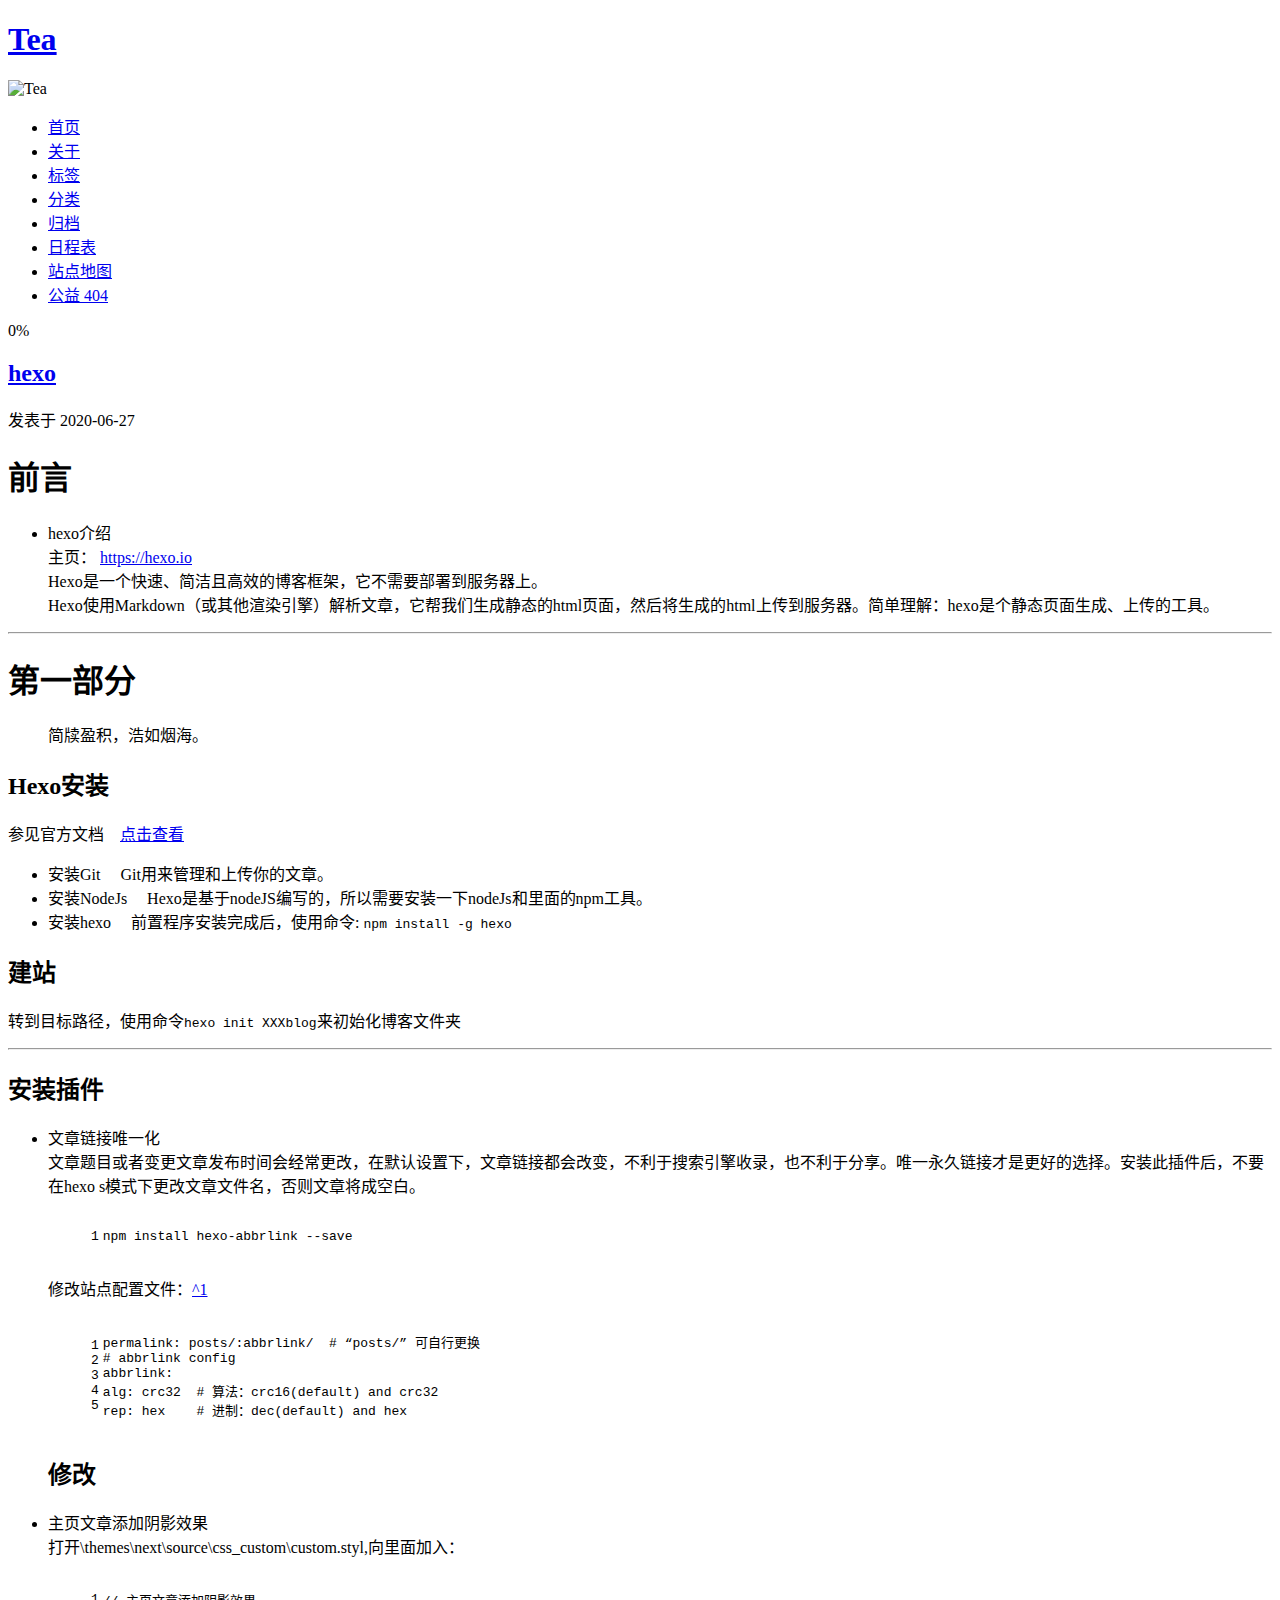
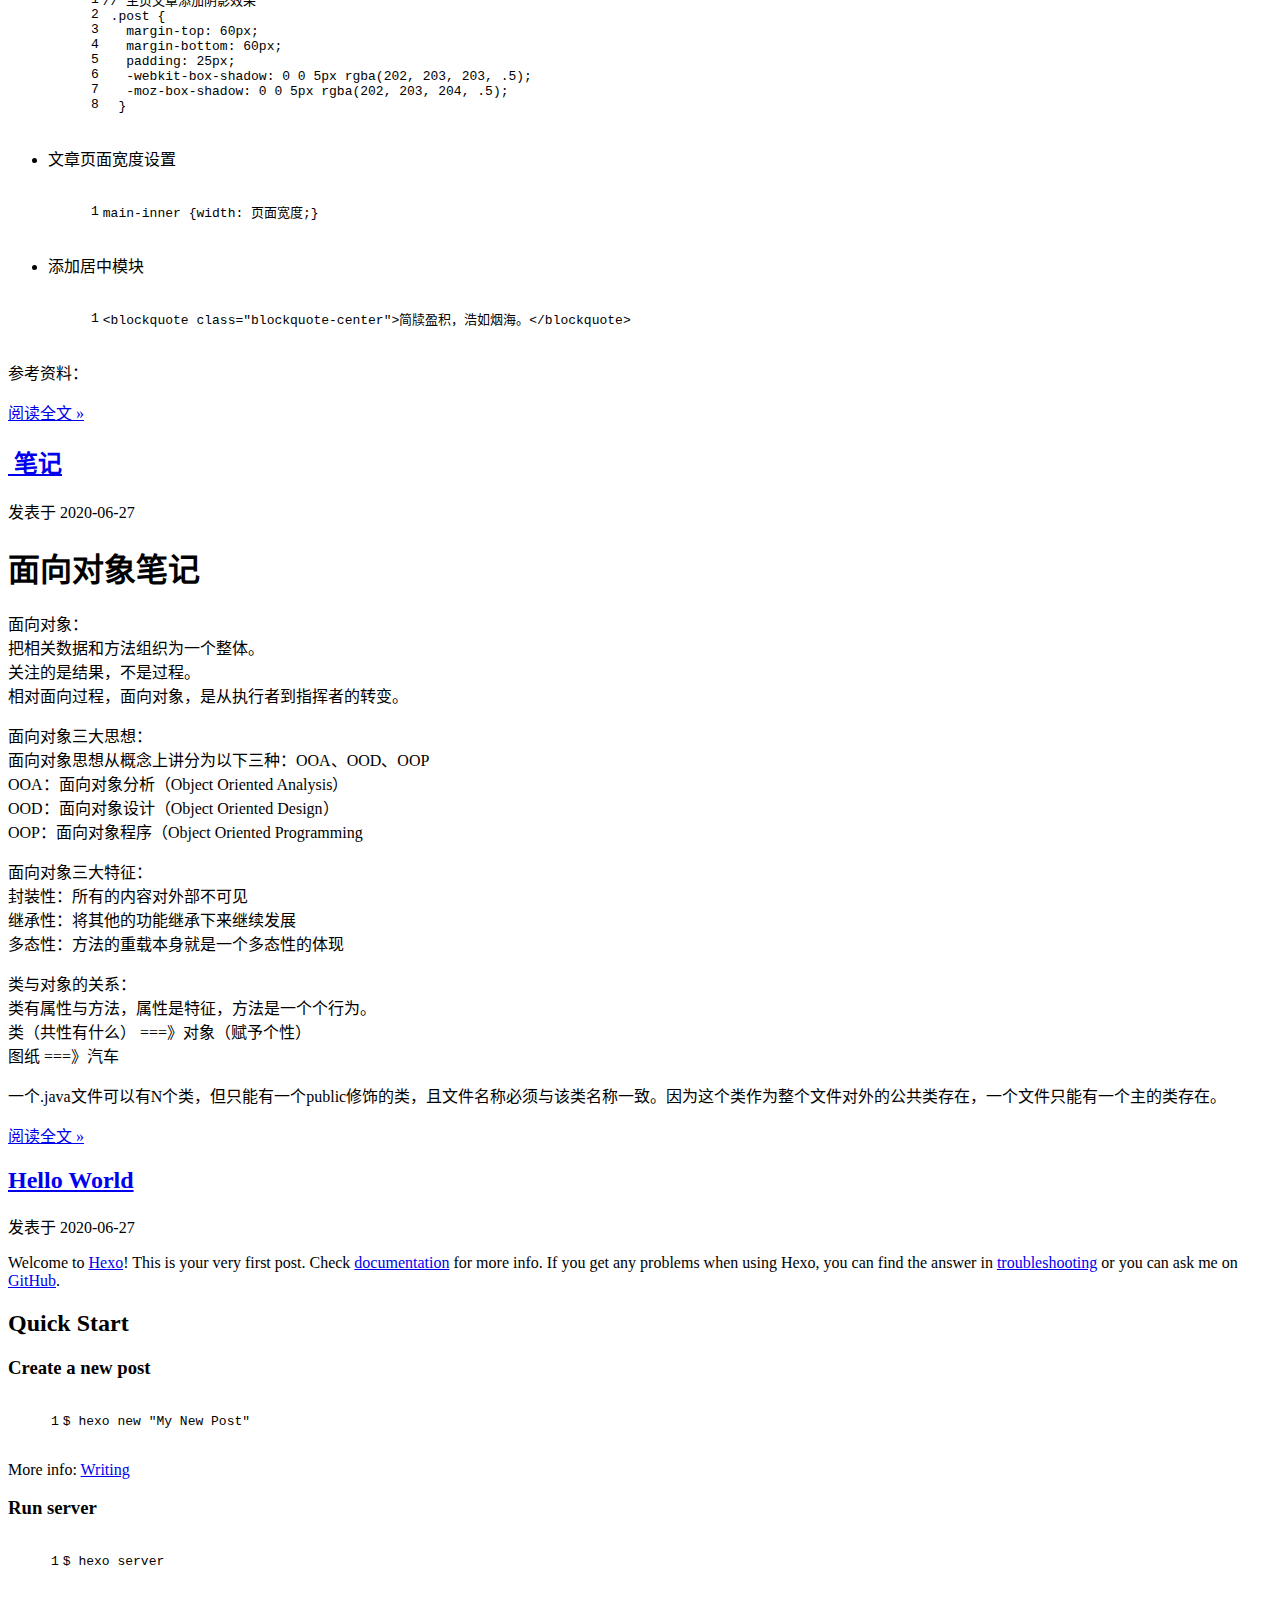
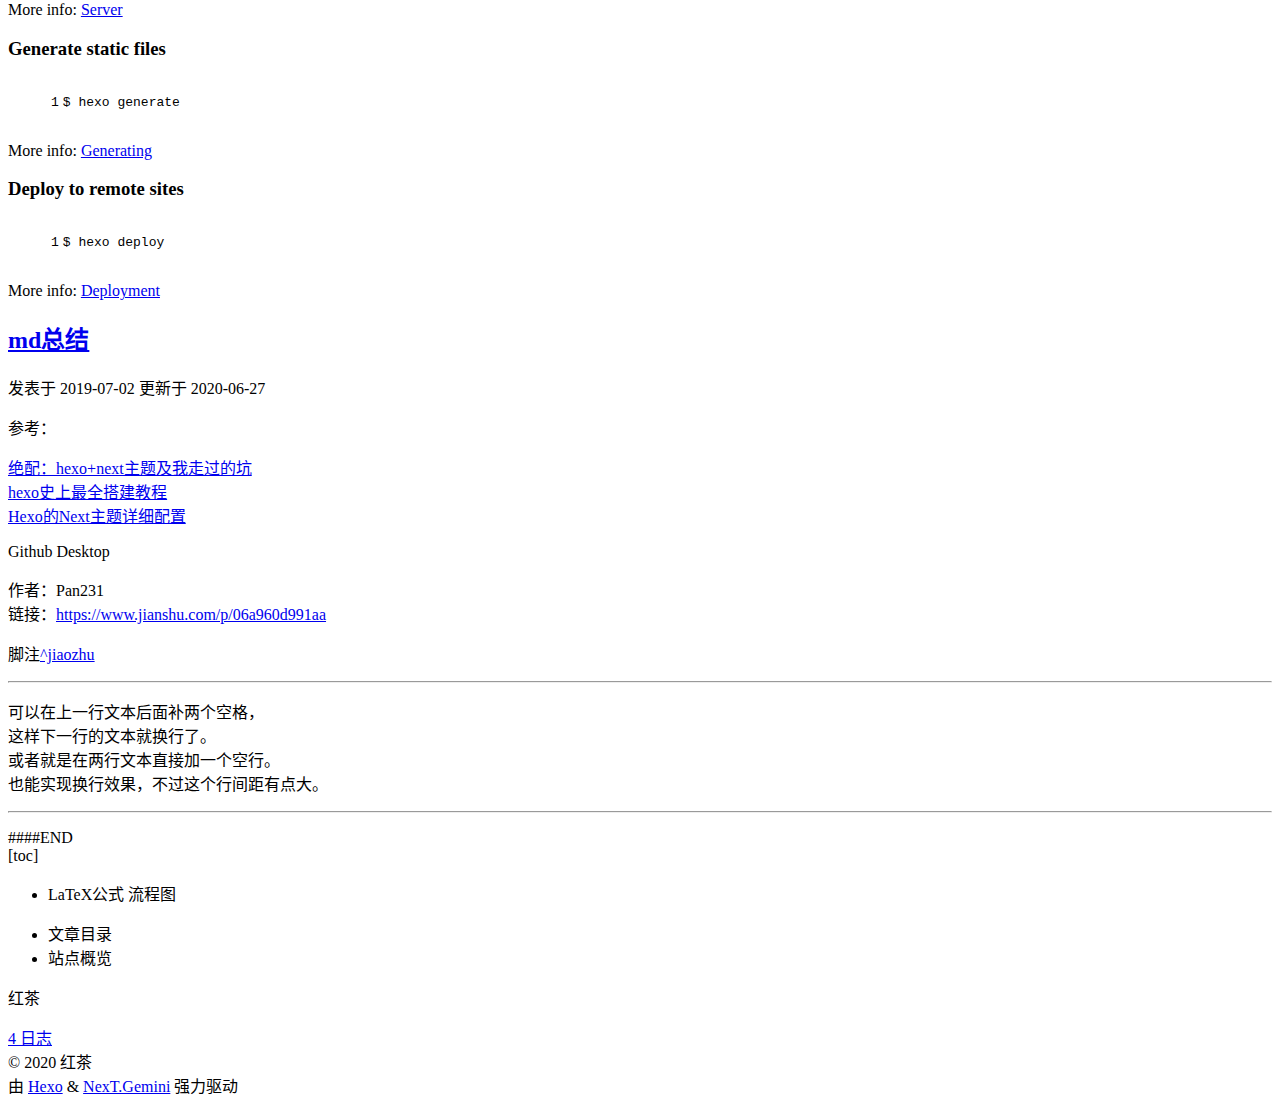
==== public/index.html @ 2e484898 "first commit" ====
<!DOCTYPE html>
<html lang="zh-CN">
<head>
  <meta charset="UTF-8">
<meta name="viewport" content="width=device-width, initial-scale=1, maximum-scale=2">
<meta name="theme-color" content="#222">
<meta name="generator" content="Hexo 4.2.1">
  <link rel="apple-touch-icon" sizes="180x180" href="/images/apple-touch-icon-next.png">
  <link rel="icon" type="image/png" sizes="32x32" href="/images/favicon-32x32-next.png">
  <link rel="icon" type="image/png" sizes="16x16" href="/images/favicon-16x16-next.png">
  <link rel="mask-icon" href="/images/logo.svg" color="#222">

<link rel="stylesheet" href="/css/main.css">


<link rel="stylesheet" href="/lib/font-awesome/css/all.min.css">

<script id="hexo-configurations">
    var NexT = window.NexT || {};
    var CONFIG = {"hostname":"yoursite.com","root":"/","scheme":"Gemini","version":"7.8.0","exturl":false,"sidebar":{"position":"left","display":"post","offset":12,"onmobile":false,"dimmer":false},"copycode":{"enable":false,"show_result":false,"style":null},"back2top":{"enable":true,"sidebar":false,"scrollpercent":false},"bookmark":{"enable":false,"save":"auto"},"fancybox":false,"lazyload":false,"pangu":false,"algolia":{"hits":{"per_page":10},"labels":{"input_placeholder":"Search for Posts","hits_empty":"We didn't find any results for the search: ${query}","hits_stats":"${hits} results found in ${time} ms"}},"localsearch":{"enable":false,"trigger":"auto","top_n_per_article":1,"unescape":false},"motion":{"enable":true,"async":false,"transition":{"post_block":"fadeIn","post_header":"slideDownIn","post_body":"slideDownIn","coll_header":"slideLeftIn","sidebar":"slideUpIn"}}};
  </script>

  <meta property="og:type" content="website">
<meta property="og:title" content="Tea">
<meta property="og:url" content="http://yoursite.com/index.html">
<meta property="og:site_name" content="Tea">
<meta property="og:locale" content="zh_CN">
<meta property="article:author" content="红茶">
<meta name="twitter:card" content="summary">

<link rel="canonical" href="http://yoursite.com/">


<script id="page-configurations">
  // https://hexo.io/docs/variables.html
  CONFIG.page = {
    sidebar: "",
    isHome : true,
    isPost : false,
    lang   : 'zh-CN'
  };
</script>

  <title>Tea</title>
  






  <noscript>
  <style>
  .use-motion .brand,
  .use-motion .menu-item,
  .sidebar-inner,
  .use-motion .post-block,
  .use-motion .pagination,
  .use-motion .comments,
  .use-motion .post-header,
  .use-motion .post-body,
  .use-motion .collection-header { opacity: initial; }

  .use-motion .site-title,
  .use-motion .site-subtitle {
    opacity: initial;
    top: initial;
  }

  .use-motion .logo-line-before i { left: initial; }
  .use-motion .logo-line-after i { right: initial; }
  </style>
</noscript>

</head>

<body itemscope itemtype="http://schema.org/WebPage">
  <div class="container use-motion">
    <div class="headband"></div>

    <header class="header" itemscope itemtype="http://schema.org/WPHeader">
      <div class="header-inner"><div class="site-brand-container">
  <div class="site-nav-toggle">
    <div class="toggle" aria-label="切换导航栏">
      <span class="toggle-line toggle-line-first"></span>
      <span class="toggle-line toggle-line-middle"></span>
      <span class="toggle-line toggle-line-last"></span>
    </div>
  </div>

  <div class="site-meta custom-logo">

    <a href="/" class="brand" rel="start">
      <span class="logo-line-before"><i></i></span>
      <h1 class="site-title">Tea</h1>
      <span class="logo-line-after"><i></i></span>
    </a>
      <a>
        <img class="custom-logo-image" src="[object Object]" alt="Tea">
      </a>
  </div>

  <div class="site-nav-right">
    <div class="toggle popup-trigger">
    </div>
  </div>
</div>




<nav class="site-nav">
  <ul id="menu" class="main-menu menu">
        <li class="menu-item menu-item-home">

    <a href="/" rel="section"><i class="home fa-fw"></i>首页</a>

  </li>
        <li class="menu-item menu-item-about">

    <a href="/about/" rel="section"><i class="user fa-fw"></i>关于</a>

  </li>
        <li class="menu-item menu-item-tags">

    <a href="/tags/" rel="section"><i class="tags fa-fw"></i>标签</a>

  </li>
        <li class="menu-item menu-item-categories">

    <a href="/categories/" rel="section"><i class="th fa-fw"></i>分类</a>

  </li>
        <li class="menu-item menu-item-archives">

    <a href="/archives/" rel="section"><i class="archive fa-fw"></i>归档</a>

  </li>
        <li class="menu-item menu-item-schedule">

    <a href="/schedule/" rel="section"><i class="calendar fa-fw"></i>日程表</a>

  </li>
        <li class="menu-item menu-item-sitemap">

    <a href="/sitemap.xml" rel="section"><i class="sitemap fa-fw"></i>站点地图</a>

  </li>
        <li class="menu-item menu-item-commonweal">

    <a href="/404/" rel="section"><i class="heartbeat fa-fw"></i>公益 404</a>

  </li>
  </ul>
</nav>




</div>
    </header>

    
  <div class="back-to-top">
    <i class="fa fa-arrow-up"></i>
    <span>0%</span>
  </div>


    <main class="main">
      <div class="main-inner">
        <div class="content-wrap">
          

          <div class="content index posts-expand">
            
      
  
  
  <article itemscope itemtype="http://schema.org/Article" class="post-block" lang="zh-CN">
    <link itemprop="mainEntityOfPage" href="http://yoursite.com/2020/06/27/hexo/">

    <span hidden itemprop="author" itemscope itemtype="http://schema.org/Person">
      <meta itemprop="image" content="/images/avatar.gif">
      <meta itemprop="name" content="红茶">
      <meta itemprop="description" content="">
    </span>

    <span hidden itemprop="publisher" itemscope itemtype="http://schema.org/Organization">
      <meta itemprop="name" content="Tea">
    </span>
      <header class="post-header">
        <h2 class="post-title" itemprop="name headline">
          
            <a href="/2020/06/27/hexo/" class="post-title-link" itemprop="url">hexo</a>
        </h2>

        <div class="post-meta">
            <span class="post-meta-item">
              <span class="post-meta-item-icon">
                <i class="far fa-calendar"></i>
              </span>
              <span class="post-meta-item-text">发表于</span>
              

              <time title="创建时间：2020-06-27 18:20:52 / 修改时间：19:02:38" itemprop="dateCreated datePublished" datetime="2020-06-27T18:20:52+08:00">2020-06-27</time>
            </span>

          

        </div>
      </header>

    
    
    
    <div class="post-body" itemprop="articleBody">

      
          <h1 id="前言"><a href="#前言" class="headerlink" title="前言"></a>前言</h1><ul>
<li>hexo介绍<br>主页： <a href="https://hexo.io" target="_blank" rel="noopener">https://hexo.io</a><br>Hexo是一个快速、简洁且高效的博客框架，它不需要部署到服务器上。<br>Hexo使用Markdown（或其他渲染引擎）解析文章，它帮我们生成静态的html页面，然后将生成的html上传到服务器。简单理解：hexo是个静态页面生成、上传的工具。</li>
</ul>
<hr>
<h1 id="第一部分"><a href="#第一部分" class="headerlink" title="第一部分"></a>第一部分</h1><blockquote class="blockquote-center">简牍盈积，浩如烟海。</blockquote>

<h2 id="Hexo安装"><a href="#Hexo安装" class="headerlink" title="Hexo安装"></a>Hexo安装</h2><p>参见官方文档     &nbsp;&nbsp;&nbsp;<a href="https://hexo.io/zh-cn/docs/" target="_blank" rel="noopener">点击查看</a></p>
<ul>
<li>安装Git    &nbsp;&nbsp;&nbsp;    Git用来管理和上传你的文章。</li>
<li>安装NodeJs    &nbsp;&nbsp;&nbsp;    Hexo是基于nodeJS编写的，所以需要安装一下nodeJs和里面的npm工具。</li>
<li>安装hexo    &nbsp;&nbsp;&nbsp;    前置程序安装完成后，使用命令: <code>npm install -g hexo</code></li>
</ul>
<h2 id="建站"><a href="#建站" class="headerlink" title="建站"></a>建站</h2><p>转到目标路径，使用命令<code>hexo init XXXblog</code>来初始化博客文件夹</p>
<hr>
<h2 id="安装插件"><a href="#安装插件" class="headerlink" title="安装插件"></a>安装插件</h2><ul>
<li>文章链接唯一化<br>文章题目或者变更文章发布时间会经常更改，在默认设置下，文章链接都会改变，不利于搜索引擎收录，也不利于分享。唯一永久链接才是更好的选择。安装此插件后，不要在hexo s模式下更改文章文件名，否则文章将成空白。<figure class="highlight plain"><table><tr><td class="gutter"><pre><span class="line">1</span><br></pre></td><td class="code"><pre><span class="line">npm install hexo-abbrlink --save</span><br></pre></td></tr></table></figure>
  修改站点配置文件：<a href="https://newdee.cf/posts/6ed4d3bc/" target="_blank" rel="noopener">^1</a><figure class="highlight plain"><table><tr><td class="gutter"><pre><span class="line">1</span><br><span class="line">2</span><br><span class="line">3</span><br><span class="line">4</span><br><span class="line">5</span><br></pre></td><td class="code"><pre><span class="line">permalink: posts&#x2F;:abbrlink&#x2F;  # “posts&#x2F;” 可自行更换</span><br><span class="line"># abbrlink config</span><br><span class="line">abbrlink:</span><br><span class="line">alg: crc32  # 算法：crc16(default) and crc32 </span><br><span class="line">rep: hex    # 进制：dec(default) and hex</span><br></pre></td></tr></table></figure>
<h2 id="修改"><a href="#修改" class="headerlink" title="修改"></a>修改</h2></li>
<li>主页文章添加阴影效果<br>打开\themes\next\source\css_custom\custom.styl,向里面加入：<figure class="highlight plain"><table><tr><td class="gutter"><pre><span class="line">1</span><br><span class="line">2</span><br><span class="line">3</span><br><span class="line">4</span><br><span class="line">5</span><br><span class="line">6</span><br><span class="line">7</span><br><span class="line">8</span><br></pre></td><td class="code"><pre><span class="line">&#x2F;&#x2F; 主页文章添加阴影效果</span><br><span class="line"> .post &#123;</span><br><span class="line">   margin-top: 60px;</span><br><span class="line">   margin-bottom: 60px;</span><br><span class="line">   padding: 25px;</span><br><span class="line">   -webkit-box-shadow: 0 0 5px rgba(202, 203, 203, .5);</span><br><span class="line">   -moz-box-shadow: 0 0 5px rgba(202, 203, 204, .5);</span><br><span class="line">  &#125;</span><br></pre></td></tr></table></figure></li>
<li>文章页面宽度设置<figure class="highlight plain"><table><tr><td class="gutter"><pre><span class="line">1</span><br></pre></td><td class="code"><pre><span class="line">main-inner &#123;width: 页面宽度;&#125;</span><br></pre></td></tr></table></figure></li>
<li>添加居中模块<figure class="highlight plain"><table><tr><td class="gutter"><pre><span class="line">1</span><br></pre></td><td class="code"><pre><span class="line">&lt;blockquote class&#x3D;&quot;blockquote-center&quot;&gt;简牍盈积，浩如烟海。&lt;&#x2F;blockquote&gt;</span><br></pre></td></tr></table></figure>







</li>
</ul>
<p>参考资料：</p>
          <!--noindex-->
            <div class="post-button">
              <a class="btn" href="/2020/06/27/hexo/#more" rel="contents">
                阅读全文 &raquo;
              </a>
            </div>
          <!--/noindex-->
        
      
    </div>

    
    
    
      <footer class="post-footer">
        <div class="post-eof"></div>
      </footer>
  </article>
  
  
  

      
  
  
  <article itemscope itemtype="http://schema.org/Article" class="post-block" lang="zh-CN">
    <link itemprop="mainEntityOfPage" href="http://yoursite.com/2020/06/27/%E7%AC%94%E8%AE%B0/">

    <span hidden itemprop="author" itemscope itemtype="http://schema.org/Person">
      <meta itemprop="image" content="/images/avatar.gif">
      <meta itemprop="name" content="红茶">
      <meta itemprop="description" content="">
    </span>

    <span hidden itemprop="publisher" itemscope itemtype="http://schema.org/Organization">
      <meta itemprop="name" content="Tea">
    </span>
      <header class="post-header">
        <h2 class="post-title" itemprop="name headline">
          
            <a href="/2020/06/27/%E7%AC%94%E8%AE%B0/" class="post-title-link" itemprop="url"> 笔记</a>
        </h2>

        <div class="post-meta">
            <span class="post-meta-item">
              <span class="post-meta-item-icon">
                <i class="far fa-calendar"></i>
              </span>
              <span class="post-meta-item-text">发表于</span>
              

              <time title="创建时间：2020-06-27 18:13:04 / 修改时间：18:26:56" itemprop="dateCreated datePublished" datetime="2020-06-27T18:13:04+08:00">2020-06-27</time>
            </span>

          

        </div>
      </header>

    
    
    
    <div class="post-body" itemprop="articleBody">

      
          <h1 id="面向对象笔记"><a href="#面向对象笔记" class="headerlink" title="面向对象笔记"></a>面向对象笔记</h1><p>面向对象：<br>把相关数据和方法组织为一个整体。<br>关注的是结果，不是过程。<br>相对面向过程，面向对象，是从执行者到指挥者的转变。</p>
<p>面向对象三大思想：<br>面向对象思想从概念上讲分为以下三种：OOA、OOD、OOP<br>OOA：面向对象分析（Object Oriented Analysis）<br>OOD：面向对象设计（Object Oriented Design）<br>OOP：面向对象程序（Object Oriented Programming</p>
<p>面向对象三大特征：<br>封装性：所有的内容对外部不可见<br>继承性：将其他的功能继承下来继续发展<br>多态性：方法的重载本身就是一个多态性的体现</p>
<p>类与对象的关系：<br>类有属性与方法，属性是特征，方法是一个个行为。<br>类（共性有什么） ===》对象（赋予个性）<br>图纸 ===》汽车</p>
<p>一个.java文件可以有N个类，但只能有一个public修饰的类，且文件名称必须与该类名称一致。因为这个类作为整个文件对外的公共类存在，一个文件只能有一个主的类存在。</p>
          <!--noindex-->
            <div class="post-button">
              <a class="btn" href="/2020/06/27/%E7%AC%94%E8%AE%B0/#more" rel="contents">
                阅读全文 &raquo;
              </a>
            </div>
          <!--/noindex-->
        
      
    </div>

    
    
    
      <footer class="post-footer">
        <div class="post-eof"></div>
      </footer>
  </article>
  
  
  

      
  
  
  <article itemscope itemtype="http://schema.org/Article" class="post-block" lang="zh-CN">
    <link itemprop="mainEntityOfPage" href="http://yoursite.com/2020/06/27/hello-world/">

    <span hidden itemprop="author" itemscope itemtype="http://schema.org/Person">
      <meta itemprop="image" content="/images/avatar.gif">
      <meta itemprop="name" content="红茶">
      <meta itemprop="description" content="">
    </span>

    <span hidden itemprop="publisher" itemscope itemtype="http://schema.org/Organization">
      <meta itemprop="name" content="Tea">
    </span>
      <header class="post-header">
        <h2 class="post-title" itemprop="name headline">
          
            <a href="/2020/06/27/hello-world/" class="post-title-link" itemprop="url">Hello World</a>
        </h2>

        <div class="post-meta">
            <span class="post-meta-item">
              <span class="post-meta-item-icon">
                <i class="far fa-calendar"></i>
              </span>
              <span class="post-meta-item-text">发表于</span>

              <time title="创建时间：2020-06-27 17:03:56" itemprop="dateCreated datePublished" datetime="2020-06-27T17:03:56+08:00">2020-06-27</time>
            </span>

          

        </div>
      </header>

    
    
    
    <div class="post-body" itemprop="articleBody">

      
          <p>Welcome to <a href="https://hexo.io/" target="_blank" rel="noopener">Hexo</a>! This is your very first post. Check <a href="https://hexo.io/docs/" target="_blank" rel="noopener">documentation</a> for more info. If you get any problems when using Hexo, you can find the answer in <a href="https://hexo.io/docs/troubleshooting.html" target="_blank" rel="noopener">troubleshooting</a> or you can ask me on <a href="https://github.com/hexojs/hexo/issues" target="_blank" rel="noopener">GitHub</a>.</p>
<h2 id="Quick-Start"><a href="#Quick-Start" class="headerlink" title="Quick Start"></a>Quick Start</h2><h3 id="Create-a-new-post"><a href="#Create-a-new-post" class="headerlink" title="Create a new post"></a>Create a new post</h3><figure class="highlight bash"><table><tr><td class="gutter"><pre><span class="line">1</span><br></pre></td><td class="code"><pre><span class="line">$ hexo new <span class="string">"My New Post"</span></span><br></pre></td></tr></table></figure>

<p>More info: <a href="https://hexo.io/docs/writing.html" target="_blank" rel="noopener">Writing</a></p>
<h3 id="Run-server"><a href="#Run-server" class="headerlink" title="Run server"></a>Run server</h3><figure class="highlight bash"><table><tr><td class="gutter"><pre><span class="line">1</span><br></pre></td><td class="code"><pre><span class="line">$ hexo server</span><br></pre></td></tr></table></figure>

<p>More info: <a href="https://hexo.io/docs/server.html" target="_blank" rel="noopener">Server</a></p>
<h3 id="Generate-static-files"><a href="#Generate-static-files" class="headerlink" title="Generate static files"></a>Generate static files</h3><figure class="highlight bash"><table><tr><td class="gutter"><pre><span class="line">1</span><br></pre></td><td class="code"><pre><span class="line">$ hexo generate</span><br></pre></td></tr></table></figure>

<p>More info: <a href="https://hexo.io/docs/generating.html" target="_blank" rel="noopener">Generating</a></p>
<h3 id="Deploy-to-remote-sites"><a href="#Deploy-to-remote-sites" class="headerlink" title="Deploy to remote sites"></a>Deploy to remote sites</h3><figure class="highlight bash"><table><tr><td class="gutter"><pre><span class="line">1</span><br></pre></td><td class="code"><pre><span class="line">$ hexo deploy</span><br></pre></td></tr></table></figure>

<p>More info: <a href="https://hexo.io/docs/one-command-deployment.html" target="_blank" rel="noopener">Deployment</a></p>

      
    </div>

    
    
    
      <footer class="post-footer">
        <div class="post-eof"></div>
      </footer>
  </article>
  
  
  

      
  
  
  <article itemscope itemtype="http://schema.org/Article" class="post-block" lang="zh-CN">
    <link itemprop="mainEntityOfPage" href="http://yoursite.com/2019/07/02/md%E6%80%BB%E7%BB%93/">

    <span hidden itemprop="author" itemscope itemtype="http://schema.org/Person">
      <meta itemprop="image" content="/images/avatar.gif">
      <meta itemprop="name" content="红茶">
      <meta itemprop="description" content="">
    </span>

    <span hidden itemprop="publisher" itemscope itemtype="http://schema.org/Organization">
      <meta itemprop="name" content="Tea">
    </span>
      <header class="post-header">
        <h2 class="post-title" itemprop="name headline">
          
            <a href="/2019/07/02/md%E6%80%BB%E7%BB%93/" class="post-title-link" itemprop="url">md总结</a>
        </h2>

        <div class="post-meta">
            <span class="post-meta-item">
              <span class="post-meta-item-icon">
                <i class="far fa-calendar"></i>
              </span>
              <span class="post-meta-item-text">发表于</span>

              <time title="创建时间：2019-07-02 17:21:34" itemprop="dateCreated datePublished" datetime="2019-07-02T17:21:34+08:00">2019-07-02</time>
            </span>
              <span class="post-meta-item">
                <span class="post-meta-item-icon">
                  <i class="far fa-calendar-check"></i>
                </span>
                <span class="post-meta-item-text">更新于</span>
                <time title="修改时间：2020-06-27 19:09:15" itemprop="dateModified" datetime="2020-06-27T19:09:15+08:00">2020-06-27</time>
              </span>

          

        </div>
      </header>

    
    
    
    <div class="post-body" itemprop="articleBody">

      
          <p>参考：</p>
<p><a href="https://www.jianshu.com/p/21c94eb7bcd1" target="_blank" rel="noopener">绝配：hexo+next主题及我走过的坑</a><br><a href="https://blog.csdn.net/sinat_37781304/article/details/82729029" target="_blank" rel="noopener">hexo史上最全搭建教程</a><br><a href="https://www.jianshu.com/p/3a05351a37dc" target="_blank" rel="noopener">Hexo的Next主题详细配置</a></p>
<p>Github Desktop</p>
<p>作者：Pan231<br>链接：<a href="https://www.jianshu.com/p/06a960d991aa" target="_blank" rel="noopener">https://www.jianshu.com/p/06a960d991aa</a></p>
<p>脚注<a href="hahhah">^jiaozhu</a></p>
<hr>
<p>可以在上一行文本后面补两个空格，<br>这样下一行的文本就换行了。<br>或者就是在两行文本直接加一个空行。<br>也能实现换行效果，不过这个行间距有点大。</p>
<hr>
<p>####END<br>[toc]</p>
<ul>
<li>LaTeX公式 流程图 </li>
</ul>

      
    </div>

    
    
    
      <footer class="post-footer">
        <div class="post-eof"></div>
      </footer>
  </article>
  
  
  


  



          </div>
          

<script>
  window.addEventListener('tabs:register', () => {
    let { activeClass } = CONFIG.comments;
    if (CONFIG.comments.storage) {
      activeClass = localStorage.getItem('comments_active') || activeClass;
    }
    if (activeClass) {
      let activeTab = document.querySelector(`a[href="#comment-${activeClass}"]`);
      if (activeTab) {
        activeTab.click();
      }
    }
  });
  if (CONFIG.comments.storage) {
    window.addEventListener('tabs:click', event => {
      if (!event.target.matches('.tabs-comment .tab-content .tab-pane')) return;
      let commentClass = event.target.classList[1];
      localStorage.setItem('comments_active', commentClass);
    });
  }
</script>

        </div>
          
  
  <div class="toggle sidebar-toggle">
    <span class="toggle-line toggle-line-first"></span>
    <span class="toggle-line toggle-line-middle"></span>
    <span class="toggle-line toggle-line-last"></span>
  </div>

  <aside class="sidebar">
    <div class="sidebar-inner">

      <ul class="sidebar-nav motion-element">
        <li class="sidebar-nav-toc">
          文章目录
        </li>
        <li class="sidebar-nav-overview">
          站点概览
        </li>
      </ul>

      <!--noindex-->
      <div class="post-toc-wrap sidebar-panel">
      </div>
      <!--/noindex-->

      <div class="site-overview-wrap sidebar-panel">
        <div class="site-author motion-element" itemprop="author" itemscope itemtype="http://schema.org/Person">
  <p class="site-author-name" itemprop="name">红茶</p>
  <div class="site-description" itemprop="description"></div>
</div>
<div class="site-state-wrap motion-element">
  <nav class="site-state">
      <div class="site-state-item site-state-posts">
          <a href="/archives/">
        
          <span class="site-state-item-count">4</span>
          <span class="site-state-item-name">日志</span>
        </a>
      </div>
  </nav>
</div>



      </div>

    </div>
  </aside>
  <div id="sidebar-dimmer"></div>


      </div>
    </main>

    <footer class="footer">
      <div class="footer-inner">
        

        

<div class="copyright">
  
  &copy; 
  <span itemprop="copyrightYear">2020</span>
  <span class="with-love">
    <i class="snowflake-o"></i>
  </span>
  <span class="author" itemprop="copyrightHolder">红茶</span>
</div>
  <div class="powered-by">由 <a href="https://hexo.io/" class="theme-link" rel="noopener" target="_blank">Hexo</a> & <a href="https://theme-next.org/" class="theme-link" rel="noopener" target="_blank">NexT.Gemini</a> 强力驱动
  </div>

        








      </div>
    </footer>
  </div>

  
  <script src="/lib/anime.min.js"></script>
  <script src="/lib/velocity/velocity.min.js"></script>
  <script src="/lib/velocity/velocity.ui.min.js"></script>

<script src="/js/utils.js"></script>

<script src="/js/motion.js"></script>


<script src="/js/schemes/pisces.js"></script>


<script src="/js/next-boot.js"></script>




  















  

  
  <script src="//cdn.jsdelivr.net/npm/quicklink@1/dist/quicklink.umd.js"></script>
  <script>
      window.addEventListener('load', () => {
      quicklink({
        timeout : 3000,
        priority: true,
        ignores : [uri => uri.includes('#'),uri => uri === 'http://yoursite.com/',]
      });
      });
  </script>

</body>
</html>
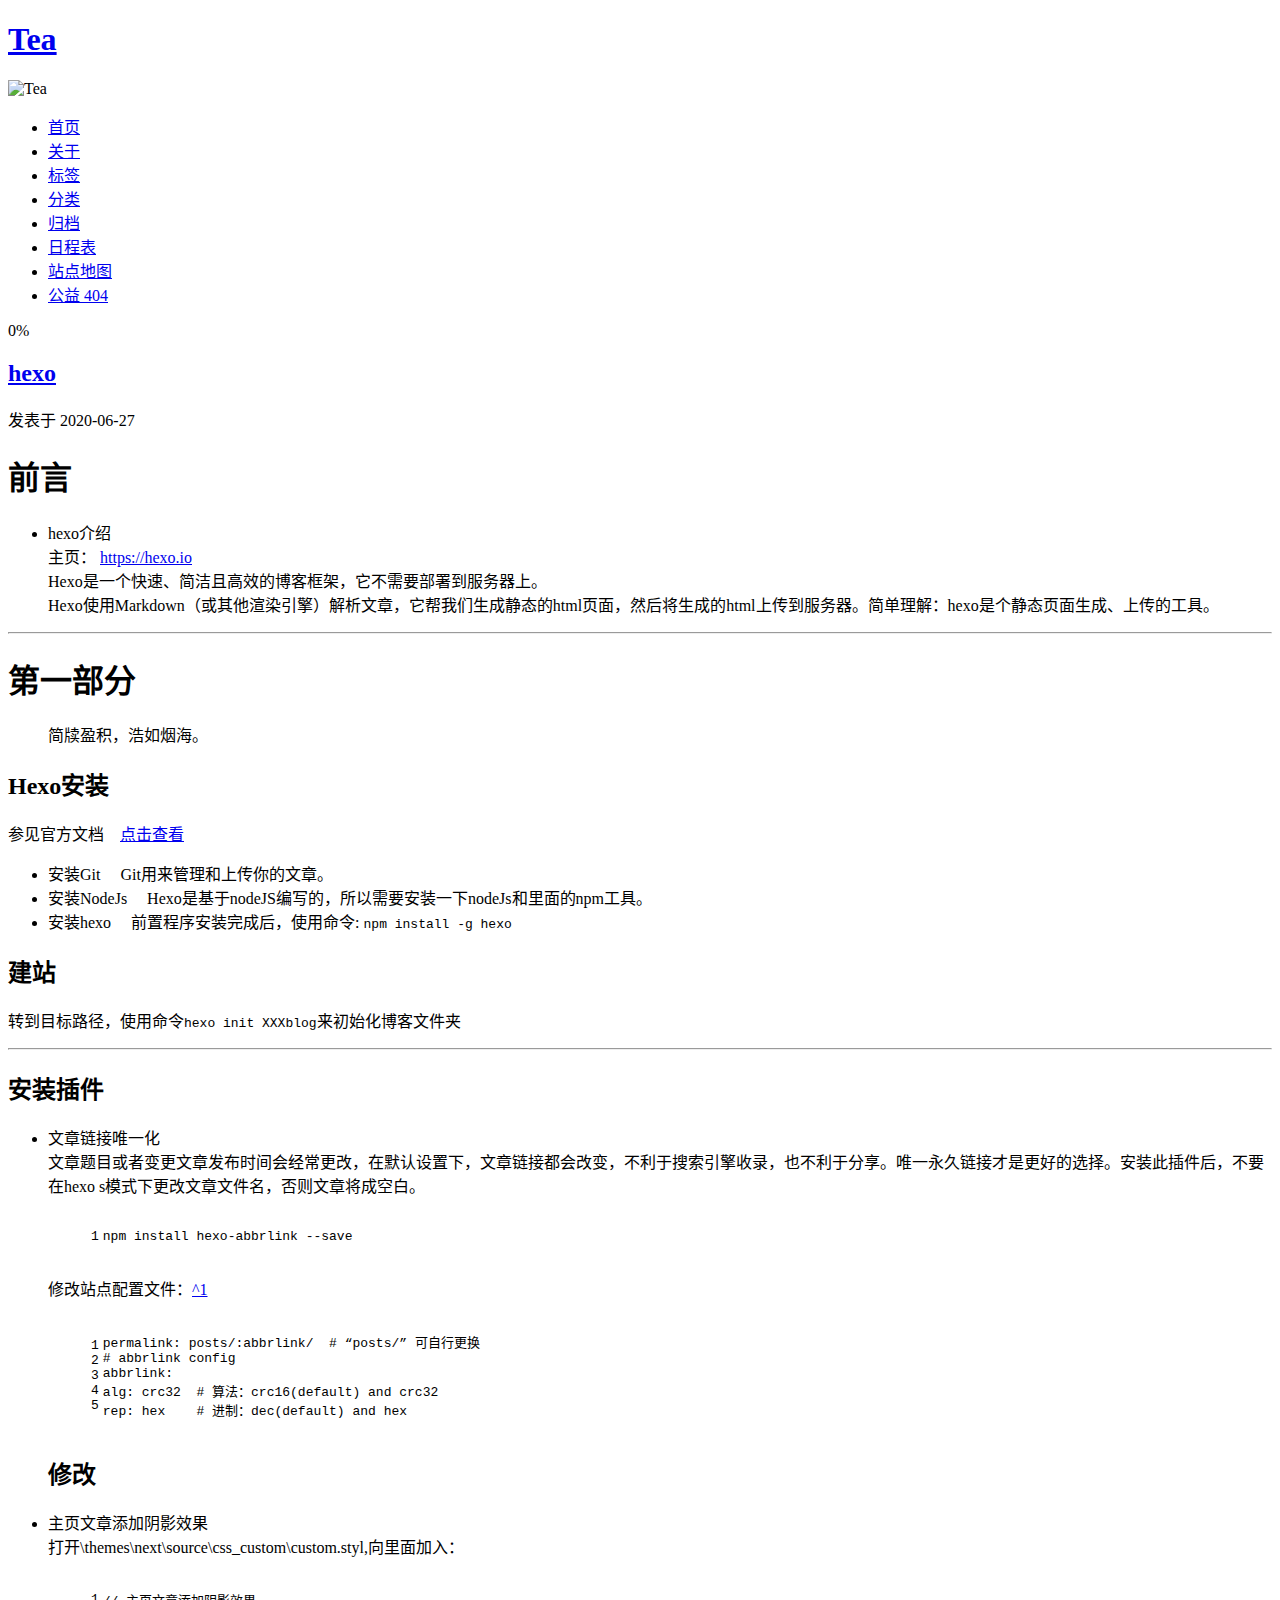
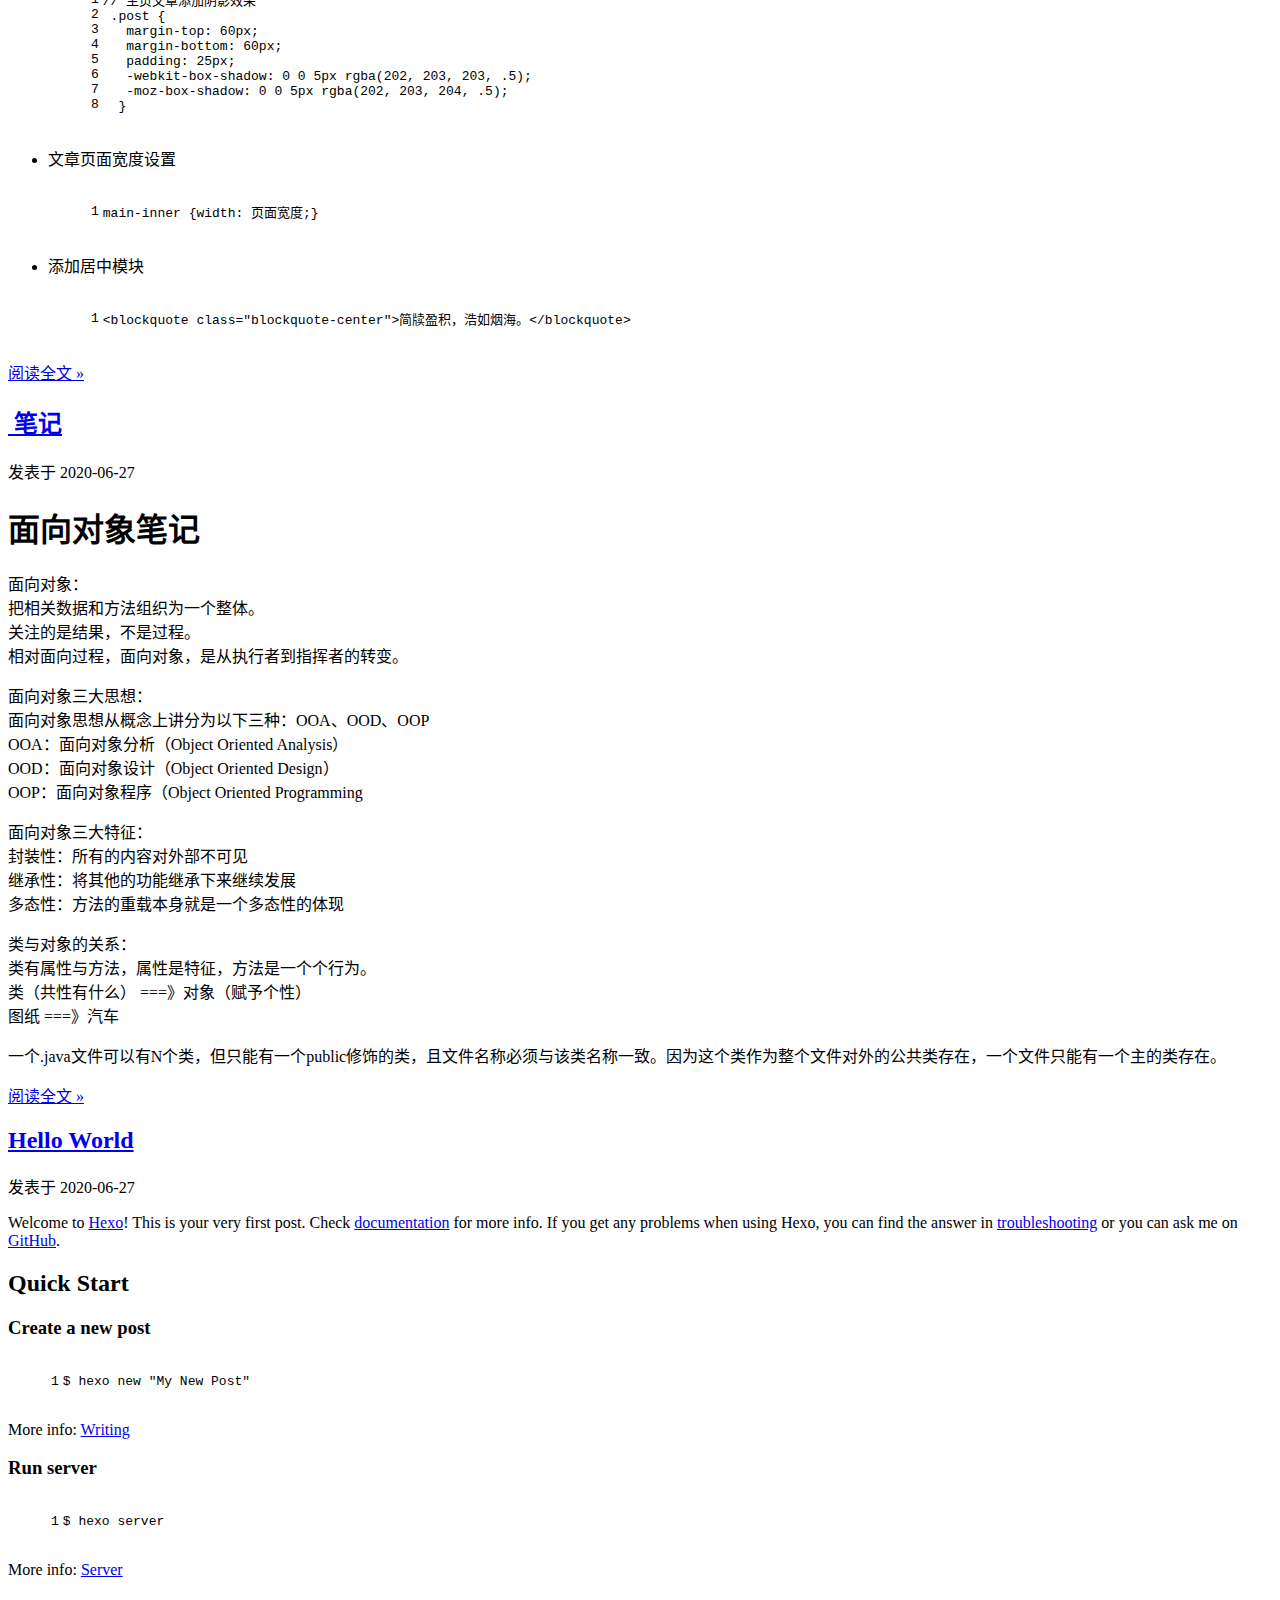
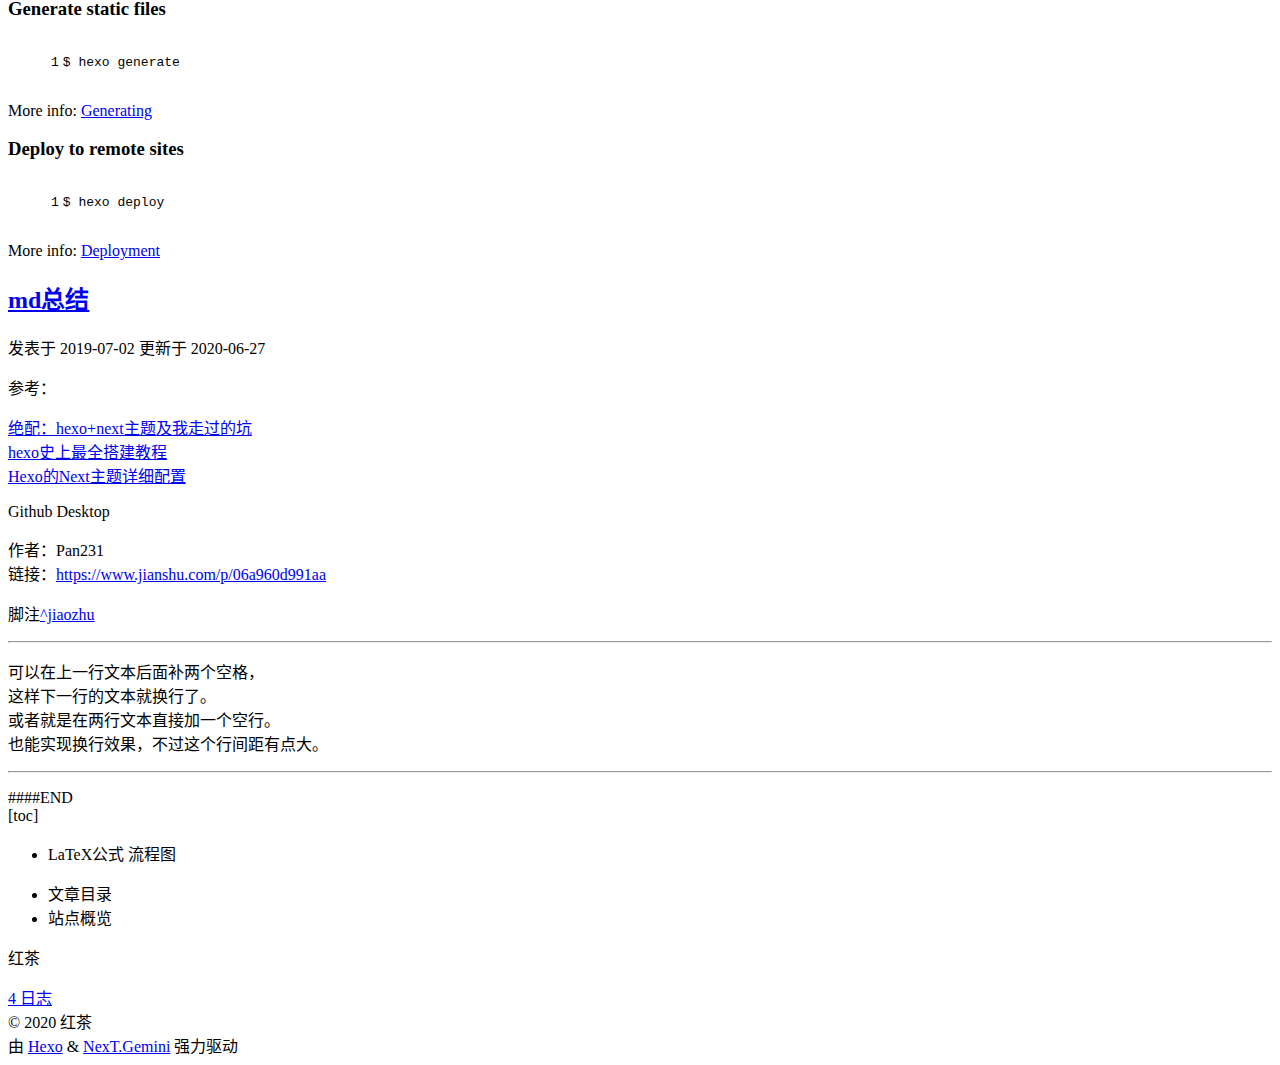
==== commit fcd38466: "Update index.html" ====
--- a/public/index.html
+++ b/public/index.html
@@ -247,7 +247,21 @@
 
 </li>
 </ul>
-<p>参考资料：</p>
+
+      
+      
+      
+      
+      
+      
+      
+      
+      
+      
+      
+      
+      
+      
           <!--noindex-->
             <div class="post-button">
               <a class="btn" href="/2020/06/27/hexo/#more" rel="contents">
